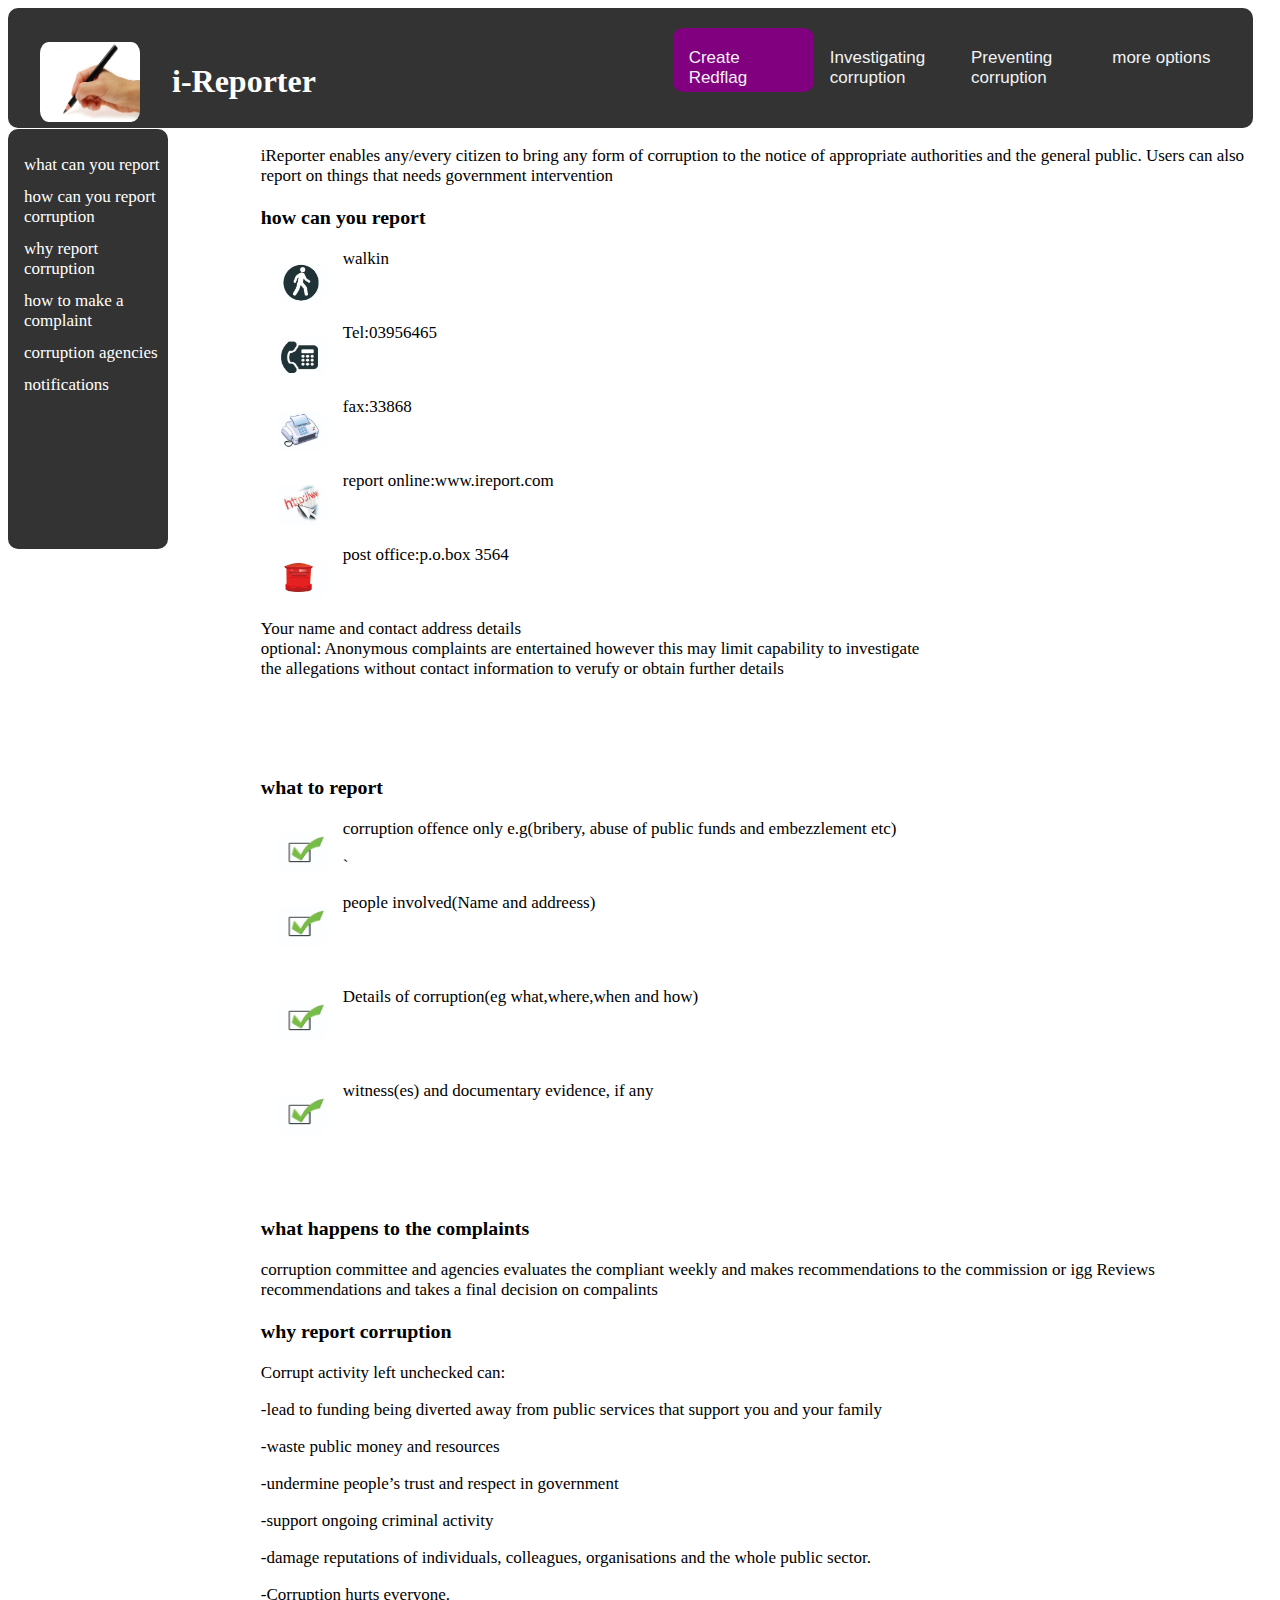
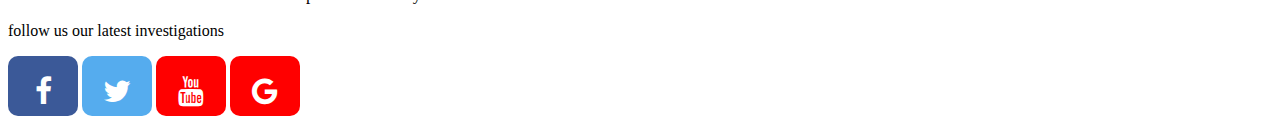
==== index.html @ 9420c34b "modify signup page" ====
<!DOCTYPE html>
<html>

<head>
    <meta name="viewport" content="width=device-width,initial-scale=1,maximum-scale=1,user-scalable-no">
    <meta http-equiv="X-UA-Compatible" content="IE=edge,chrome=1">
    <link rel="stylesheet" href="https://cdnjs.cloudflare.com/ajax/libs/font-awesome/4.7.0/css/font-awesome.min.css">
    <link rel="stylesheet" type="text/css" media="screen" href="css/styles.css" />
</head>
</header>
<div class="topnav" id="myTopnav">
        <img class="logo" src="images/hands.PNG" width="100px" height="80px">
        <h1 class="report">i-Reporter</h1>
        <a href="#" >more options</a>        
        <a href="#" >Preventing corruption</a>
        <a href="#">Investigating corruption</a>
        <a href="./Templates/signup.html" class="active">Create Redflag</a>
        <h1 class="corruption">Its our responsibility to fight corruption<br> REPORT IT!!!</h1>
      </div>
      

        <div class="sidenav">
                <a href="#">what can you report</a>
                <a href="#">how can you report corruption</a>
                <a href="#">why report corruption</a>
                <a href="#">how to make a complaint</a>
                <a href="#">corruption agencies</a>
                <a href="#">notifications</a>
              </div>
        <div class="ireporter" >   
                <p>iReporter enables any/every citizen to bring any form of corruption to
                    the notice of appropriate authorities and the general public. Users can also
                        report on things that needs government intervention
                </p>

            <h3>how can you report</h3> 
                    <p><img class="logo" src="images/walk.PNG" width="50px" height="40px">walkin</p>
                    <br><p><img class="logo" src="images/call.PNG" width="50px" height="40px">Tel:03956465</p>
                    <br><p><img class="logo" src="images/fax.PNG" width="50px" height="40px">fax:33868</p>
                    <br><p><img class="logo" src="images/online.PNG" width="50px" height="40px">report online:www.ireport.com</p>
                    <br><p><img class="logo" src="images/post.PNG" width="50px" height="40px"> post office:p.o.box 3564</p>
                    <br><p>Your name and contact address details<br>
                        optional: Anonymous complaints are entertained however this may limit capability to investigate <br>the 
                        allegations without contact information to verufy or obtain further details
                    </p>

                    
                <br><br><br><p><h3>what to report</h3> 
                    <p><img class="logo" src="images/tick.PNG" width="50px" height="40px">
                    corruption offence only e.g(bribery, abuse of public 
                    funds and embezzlement etc)</p>
                
                 `  <p><img class="logo" src="images/tick.PNG" width="50px" height="40px">
                    people involved(Name and addreess) </p>
                    
                    <br><br><p><img class="logo" src="images/tick.PNG" width="50px" height="40px">
                    Details of corruption(eg what,where,when and how) </p>
                    
                    <br><br><p><img class="logo" src="images/tick.PNG" width="50px" height="40px">
                    witness(es) and documentary evidence, if any</p> 
                 

                <br><br><br><br><h3>what happens to the complaints</h3> 
                <p>corruption committee and agencies evaluates the compliant weekly and makes recommendations to the commission or igg
                    Reviews recommendations and takes a final decision on compalints
                </p>
            <h3>why report corruption</h3>
            Corrupt activity left unchecked can:

                <p>-lead to funding being diverted away from public services that support you and your family</p>
                <p>-waste public money and resources</p>
                <p>-undermine people’s trust and respect in government</p>
                <p>-support ongoing criminal activity</p>
                <p>-damage reputations of individuals, colleagues, organisations and the whole public sector.</p>
                <p>-Corruption hurts everyone.</p>
        </div>
                
        <div class="media"></div>    
                <p >follow us our latest investigations</p> 
                <a href="#" class="fa fa-facebook"></a>
                <a href="#" class="fa fa-twitter"></a>
                <a href="#" class="fa fa-youtube"></a>
                <a href="#" class="fa fa-google"></a>
            </div>   
    </body>
</form>
</html>
---- css/styles.css ----
.topnav {
    background-color: #333;
    overflow: hidden;
    width: 96%;
    height: 80px;
    text-align: right;
    border-radius: 10px;
    padding: 20px 16px;
    color: white;
    
}
.topnav a {
    float: right;
    display: block;
    color: #f2f2f2;
    text-align: center;
    padding: 20px 16px;
    text-decoration: none;
    font-size: 17px;
    font-family: Arial, Helvetica, sans-serif;
    border-radius: 10px;
    width: 9%;
    height: 30%;
    text-align: initial;
}

.topnav a:hover {
    color: white;
    background-color: purple;
}

.active {
    color: white;
    background-color: purple;
}
.report{
    float: left;
    padding: 14px 16px;
    color: white;
}

.logo{
    float: left;
    padding: 14px 16px;
    border-radius: 25px;

}

.dropbtn {
    color: white;
    padding: 30px;
    font-size: 16px;
    border: none;

}
.dropdown {
    position: relative;
    display: inline-block;
}
.dropdown-content {
    display: none;
    position: absolute;
    background-color:white;
    width: 400px;
    height: 250px;
    border-radius: 30px;
    text-align: left;
    
}

.dropdown-content a {
    color: black;
    padding: 12px 16px;
    text-decoration: none;
    display: block;
    font-size: 17px;
}
.dropdown-content a:hover {
    background-color: purple;
}
.dropdown:hover .dropdown-content {
    display: block;
    background-color: purple;
}
.dropdown:hover .dropbtn {
    background-color: purple;
}

.corruption{
    float: left;
    padding: 150px 10px;
    color: white;
}


.sidenav {
    height: 400px; 
    width: 160px; 
    left: 0;
    background-color: #333; 
    padding-top: 20px;
    font-size: 5px;
    color: white;
    border-radius: 10px;
    margin-top: 1px;
    
}

.sidenav a {
    padding: 6px 8px 6px 16px;
    text-decoration: none;
    font-size: 17px;
    color: white;
    display: block;
}

.sidenav a:hover {
    color:white;
    background-color: purple;
}

@media screen and (max-height: 450px) {
    .sidenav {padding-top: 15px;}
    .sidenav a {font-size: 18px;}
}
 
.ireporter{
    float: right;
    margin-left: 20%;
    margin-top: -420px;
    font-size: 17px;
}


.fa {
    padding: 20px;
    font-size: 30px;
    width: 30px;
    height: 20px;
    text-align: center;
    text-decoration: none;
    border-radius: 10px;
    
}

.media{
   float: right;
}
.fa:hover {
    opacity: 0.7;
}
.fa-facebook {
    background: #3B5998;
    color: white;
}
.fa-twitter {
    background: #55ACEE;
    color: white;
}
.fa-youtube{
    background: red;
    color: white;

}
.fa-google{
    background: red;
    color: white;
}
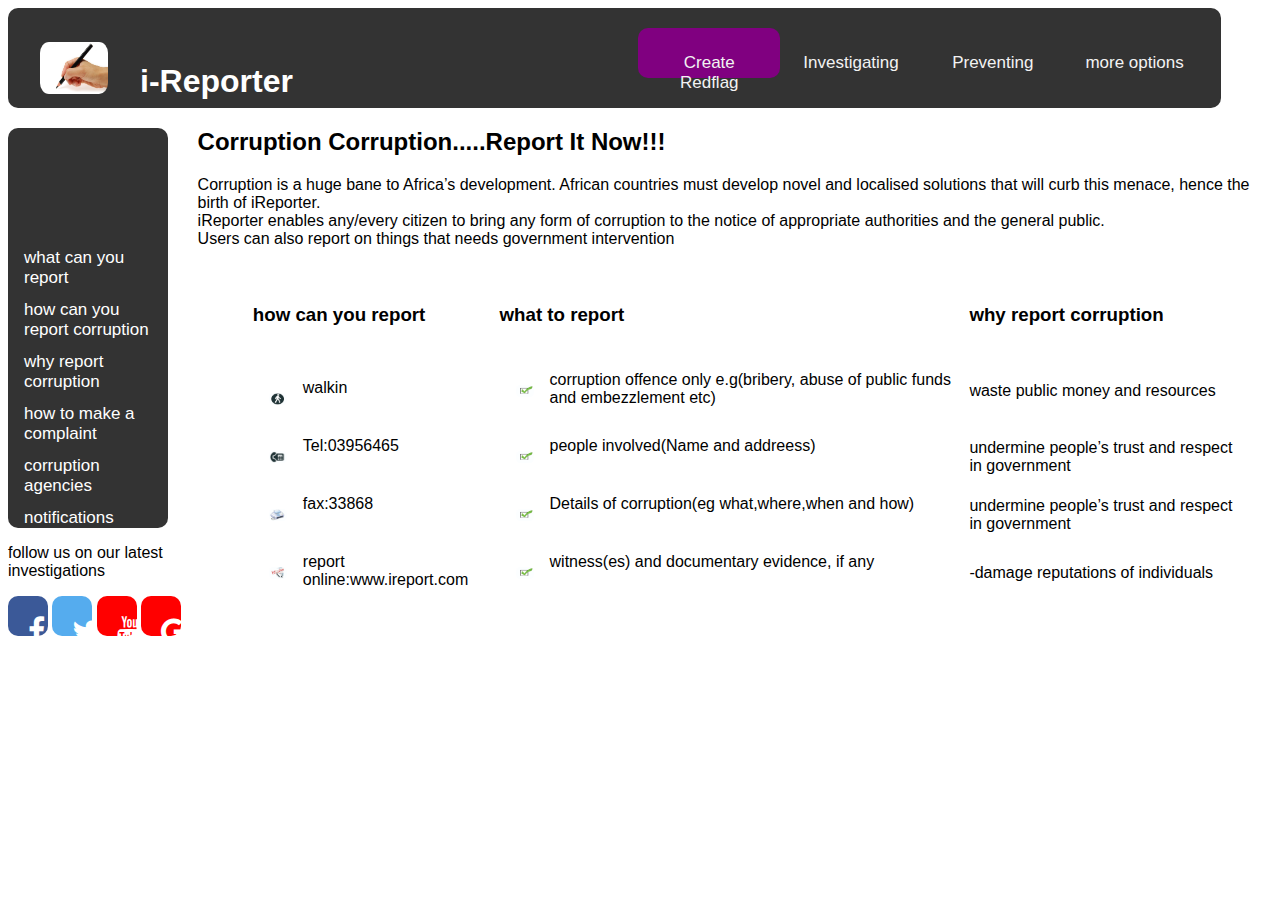
==== commit 67705ff9: "modify files" ====
--- a/index.html
+++ b/index.html
@@ -12,12 +12,18 @@
         <img class="logo" src="images/hands.PNG" width="100px" height="80px">
         <h1 class="report">i-Reporter</h1>
         <a href="#" >more options</a>        
-        <a href="#" >Preventing corruption</a>
-        <a href="#">Investigating corruption</a>
+        <a href="#" >Preventing </a>
+        <a href="#">Investigating </a>
         <a href="./Templates/signup.html" class="active">Create Redflag</a>
-        <h1 class="corruption">Its our responsibility to fight corruption<br> REPORT IT!!!</h1>
+
       </div>
-      
+      <div class="ireport">
+          <h2>Corruption Corruption.....Report It Now!!!</h2>
+          Corruption is a huge bane to Africa’s development. African countries must develop novel and localised solutions that will curb this menace, hence the birth of iReporter. 
+          <br>iReporter enables any/every citizen to bring any form of corruption to the notice of appropriate authorities and the general public.
+          <br> Users can also report on things that needs government intervention
+</div>
+
 
         <div class="sidenav">
                 <a href="#">what can you report</a>
@@ -27,62 +33,54 @@
                 <a href="#">corruption agencies</a>
                 <a href="#">notifications</a>
               </div>
-        <div class="ireporter" >   
-                <p>iReporter enables any/every citizen to bring any form of corruption to
-                    the notice of appropriate authorities and the general public. Users can also
-                        report on things that needs government intervention
-                </p>
+              <!-- <article> -->
+        
+            </head>
+            <body>
+        
 
-            <h3>how can you report</h3> 
-                    <p><img class="logo" src="images/walk.PNG" width="50px" height="40px">walkin</p>
-                    <br><p><img class="logo" src="images/call.PNG" width="50px" height="40px">Tel:03956465</p>
-                    <br><p><img class="logo" src="images/fax.PNG" width="50px" height="40px">fax:33868</p>
-                    <br><p><img class="logo" src="images/online.PNG" width="50px" height="40px">report online:www.ireport.com</p>
-                    <br><p><img class="logo" src="images/post.PNG" width="50px" height="40px"> post office:p.o.box 3564</p>
-                    <br><p>Your name and contact address details<br>
-                        optional: Anonymous complaints are entertained however this may limit capability to investigate <br>the 
-                        allegations without contact information to verufy or obtain further details
-                    </p>
+                <table>
+                  <tr>
+                    <th><h3>how can you report</h3> </th>
+                    <th><h3>what to report</h3> </th>
+                    <th><h3>why report corruption</h3></th>
+                  </tr>
+                  <tr>
+                    <td><p><img class="logo" src="images/walk.PNG" width="50px" height="40px">walkin</p></td>
+                    <td><img class="logo" src="images/tick.PNG" width="50px" height="40px">
+                        corruption offence only e.g(bribery, abuse of public 
+                        funds and embezzlement etc)</td>
+                    <td>waste public money and resources</td>
+                  </tr>
+                  <tr>
+                    <td><img class="logo" src="images/call.PNG" width="50px" height="40px">Tel:03956465</td>
+                    <td><img class="logo" src="images/tick.PNG" width="50px" height="40px">
+                        people involved(Name and addreess) </td>
+                    <td>undermine people’s trust and respect in government</td>
+                  </tr>
+                  <tr>
+                    <td><img class="logo" src="images/fax.PNG" width="50px" height="40px">fax:33868</td>
+                    <td><img class="logo" src="images/tick.PNG" width="50px" height="40px">
+                        Details of corruption(eg what,where,when and how)</td>
+                    <td>undermine people’s trust and respect in government</td>
+                  </tr>
+                  <tr>
+                    <td><img class="logo" src="images/online.PNG" width="50px" height="40px">report online:www.ireport.com</td>
+                    <td><img class="logo" src="images/tick.PNG" width="50px" height="40px">
+                        witness(es) and documentary evidence, if any</td>
+                    <td>-damage reputations of individuals</td>
+                </table>
+            </body>
+        <footer>
+                    <div class="media"></div>    
+                        <p >follow us on our latest investigations</p> 
+                        <a href="#" class="fa fa-facebook"></a>
+                        <a href="#" class="fa fa-twitter"></a>
+                        <a href="#" class="fa fa-youtube"></a>
+                        <a href="#" class="fa fa-google"></a>
+                    </div> 
+                </footer>
 
-                    
-                <br><br><br><p><h3>what to report</h3> 
-                    <p><img class="logo" src="images/tick.PNG" width="50px" height="40px">
-                    corruption offence only e.g(bribery, abuse of public 
-                    funds and embezzlement etc)</p>
-                
-                 `  <p><img class="logo" src="images/tick.PNG" width="50px" height="40px">
-                    people involved(Name and addreess) </p>
-                    
-                    <br><br><p><img class="logo" src="images/tick.PNG" width="50px" height="40px">
-                    Details of corruption(eg what,where,when and how) </p>
-                    
-                    <br><br><p><img class="logo" src="images/tick.PNG" width="50px" height="40px">
-                    witness(es) and documentary evidence, if any</p> 
-                 
-
-                <br><br><br><br><h3>what happens to the complaints</h3> 
-                <p>corruption committee and agencies evaluates the compliant weekly and makes recommendations to the commission or igg
-                    Reviews recommendations and takes a final decision on compalints
-                </p>
-            <h3>why report corruption</h3>
-            Corrupt activity left unchecked can:
-
-                <p>-lead to funding being diverted away from public services that support you and your family</p>
-                <p>-waste public money and resources</p>
-                <p>-undermine people’s trust and respect in government</p>
-                <p>-support ongoing criminal activity</p>
-                <p>-damage reputations of individuals, colleagues, organisations and the whole public sector.</p>
-                <p>-Corruption hurts everyone.</p>
-        </div>
-                
-        <div class="media"></div>    
-                <p >follow us our latest investigations</p> 
-                <a href="#" class="fa fa-facebook"></a>
-                <a href="#" class="fa fa-twitter"></a>
-                <a href="#" class="fa fa-youtube"></a>
-                <a href="#" class="fa fa-google"></a>
-            </div>   
-    </body>
 </form>
 </html>
 
--- a/css/styles.css
+++ b/css/styles.css
@@ -14,12 +14,12 @@
     display: block;
     color: #f2f2f2;
     text-align: center;
-    padding: 20px 16px;
+    /* padding: 20px 16px; */
     text-decoration: none;
     font-size: 17px;
     font-family: Arial, Helvetica, sans-serif;
     border-radius: 10px;
-    width: 9%;
+    width: 12%;
     height: 30%;
     text-align: initial;
 }
@@ -86,23 +86,14 @@
     background-color: purple;
 }
 
-.corruption{
-    float: left;
-    padding: 150px 10px;
-    color: white;
-}
-
-
 .sidenav {
     height: 400px; 
-    width: 160px; 
-    left: 0;
+    width: 160px;
     background-color: #333; 
-    padding-top: 20px;
     font-size: 5px;
     color: white;
     border-radius: 10px;
-    margin-top: 1px;
+    margin-top: 20px;
     
 }
 
@@ -119,18 +110,11 @@
     background-color: purple;
 }
 
-@media screen and (max-height: 450px) {
+/* @media screen and (max-height: 450px) {
     .sidenav {padding-top: 15px;}
     .sidenav a {font-size: 18px;}
 }
- 
-.ireporter{
-    float: right;
-    margin-left: 20%;
-    margin-top: -420px;
-    font-size: 17px;
-}
-
+ */
 
 .fa {
     padding: 20px;
@@ -165,4 +149,124 @@
 .fa-google{
     background: red;
     color: white;
-}+}
+* {
+    box-sizing: border-box;
+}
+
+body {
+    font-family: Arial, Helvetica, sans-serif;
+    background-color: white;
+}
+
+header {
+    background-color: #666;
+    padding: 30px;
+    text-align: center;
+    font-size: 35px;
+    color: white;
+}
+
+
+.topnav {
+    background-color: #333;
+    overflow: hidden;
+    width: 96%;
+    height: 100px;
+    border-radius: 10px;
+}
+.ireport{
+    float: right;
+    margin-left: 15%;
+}
+
+.logo{
+    float: left;
+    padding: 14px 16px;
+    border-radius: 25px;
+
+}
+
+.topnav a {
+    float: right;
+    display: block;
+    color: #f2f2f2;
+    text-align: center;
+    padding: 25px 16px;
+    text-decoration: none;
+    font-size: 17px;
+}
+.topnav a:hover {
+    background-color:purple;
+    color: white;
+    border-radius: 10px;
+}
+
+.active {
+    background-color: purple;
+    color: white;
+    border-radius: 10px;
+}
+
+.topnav .icon {
+    display: none;
+}
+
+.container {
+    padding: 2px 16px;
+
+}
+
+
+  table {
+    font-family: arial, sans-serif;
+    width: 80%;
+    float:right;
+    margin-top: -20%;
+    border-radius: 10px;
+    margin-right: 18px;
+}
+
+td, th {
+    text-align: left;
+    padding: 8px;
+}
+
+
+@media screen and (max-width: 600px) {
+    .col-25, .col-75, input[type=submit] {
+      width: 100%;
+      margin-top: 0;
+    }
+  }
+
+@media (max-width: 600px) {
+    nav, article {
+        width: 100%;
+        height: auto;
+    }
+}
+
+@media screen and (max-width: 600px) {
+    .column {
+        width: 100%;
+    }
+}
+
+@media screen and (max-height: 450px) {
+    .sidenav {padding-top: 15px;}
+    .sidenav a {font-size: 18px;}
+}
+
+@media (max-width: 600px) {
+    nav, article {
+        width: 100%;
+        height: auto;
+    }
+}
+
+@media screen and (max-width: 600px) {
+    .column {
+        width: 100%;
+    }
+}
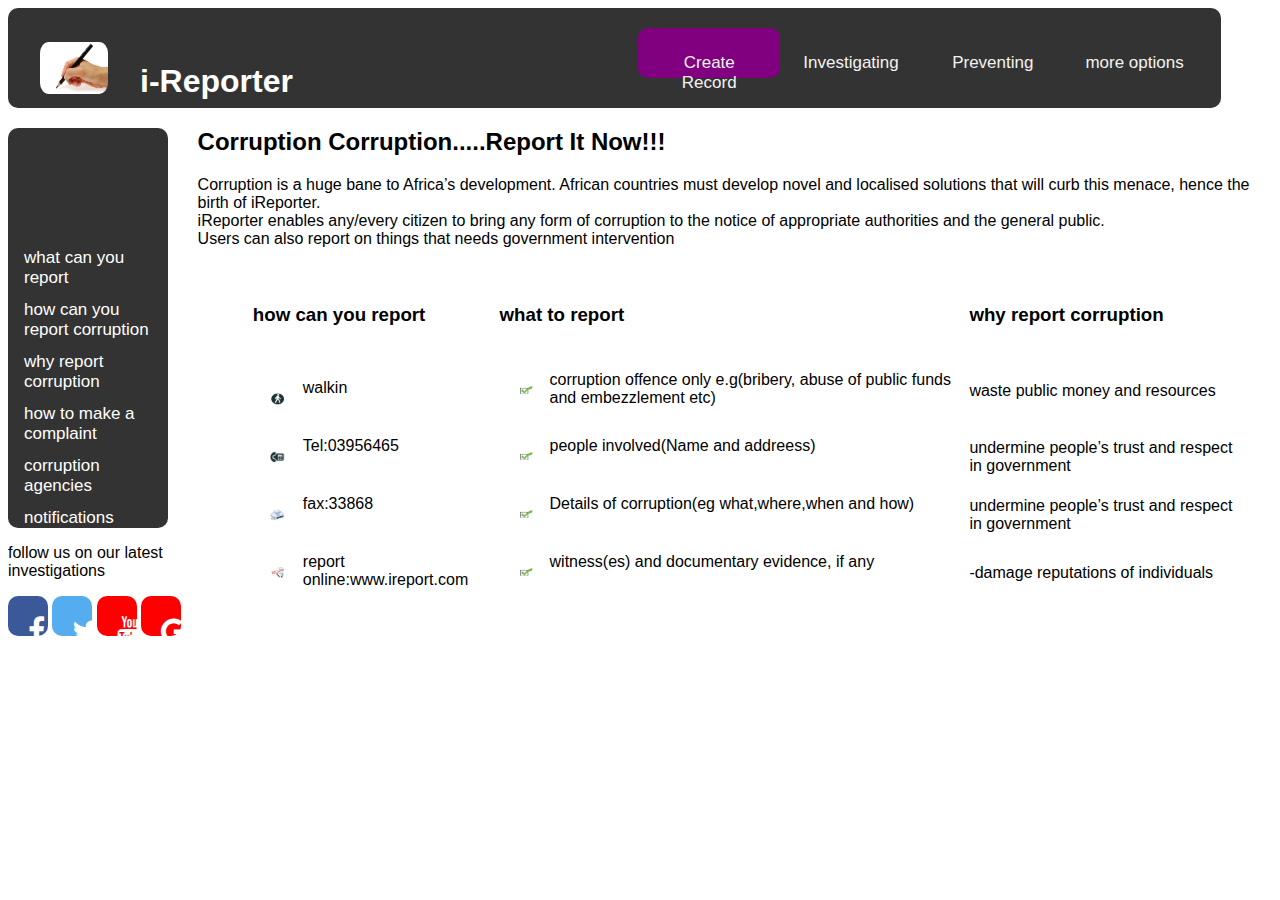
==== commit bb24f3e9: "modify all files" ====
--- a/index.html
+++ b/index.html
@@ -14,7 +14,7 @@
         <a href="#" >more options</a>        
         <a href="#" >Preventing </a>
         <a href="#">Investigating </a>
-        <a href="./Templates/signup.html" class="active">Create Redflag</a>
+        <a href="./Templates/signin.html" class="active">Create Record</a>
 
       </div>
       <div class="ireport">
--- a/css/styles.css
+++ b/css/styles.css
@@ -110,11 +110,6 @@
     background-color: purple;
 }
 
-/* @media screen and (max-height: 450px) {
-    .sidenav {padding-top: 15px;}
-    .sidenav a {font-size: 18px;}
-}
- */
 
 .fa {
     padding: 20px;
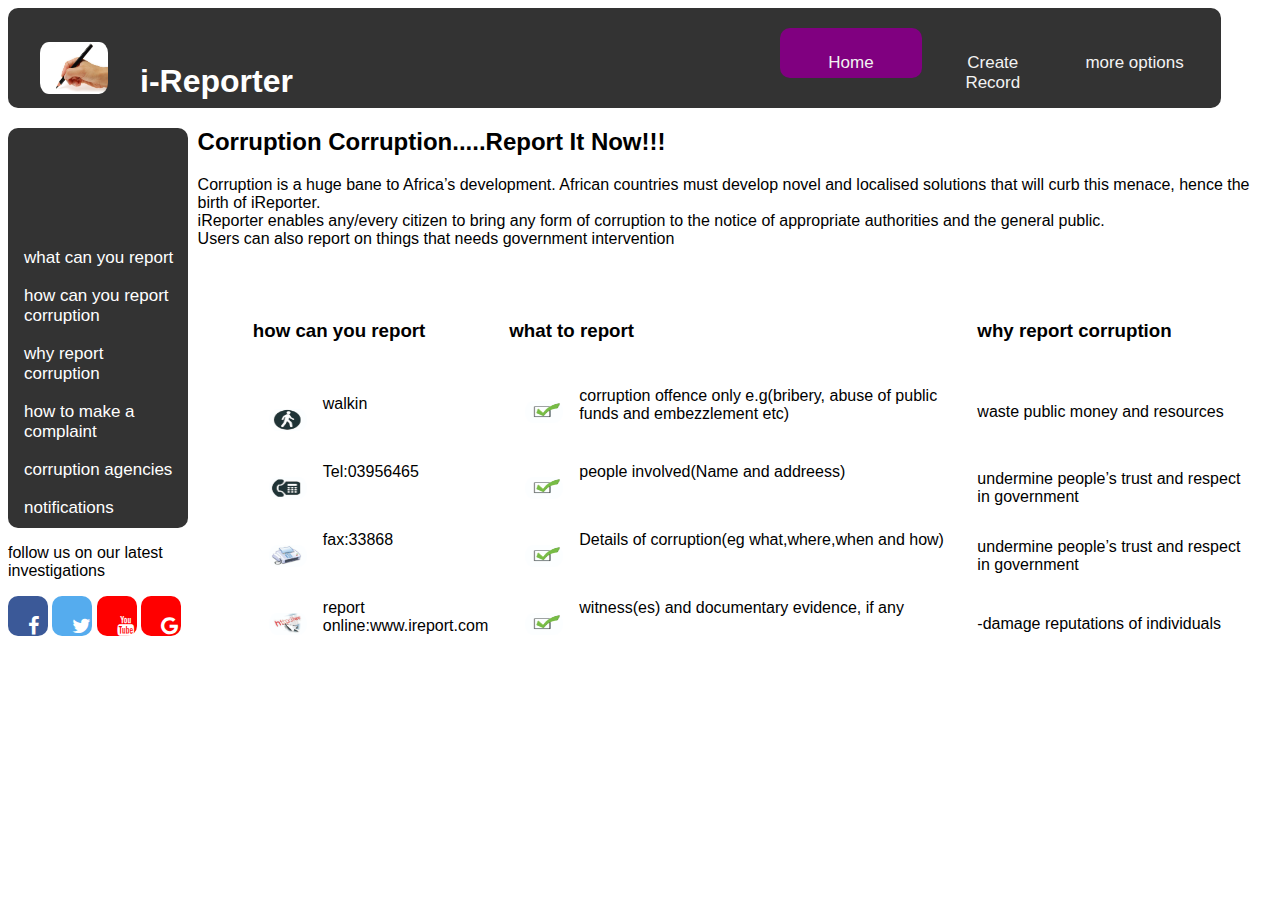
==== commit 1f0e5eaf: "Add README.md file" ====
--- a/index.html
+++ b/index.html
@@ -12,9 +12,10 @@
         <img class="logo" src="images/hands.PNG" width="100px" height="80px">
         <h1 class="report">i-Reporter</h1>
         <a href="#" >more options</a>        
-        <a href="#" >Preventing </a>
-        <a href="#">Investigating </a>
-        <a href="./Templates/signin.html" class="active">Create Record</a>
+        <!-- <a href="#" >Preventing </a>
+        <a href="#">Investigating </a> -->
+        <a href="./Templates/signin.html" >Create Record</a>
+        <a href="#" class="active">Home</a> 
 
       </div>
       <div class="ireport">
@@ -27,14 +28,13 @@
 
         <div class="sidenav">
                 <a href="#">what can you report</a>
-                <a href="#">how can you report corruption</a>
-                <a href="#">why report corruption</a>
-                <a href="#">how to make a complaint</a>
-                <a href="#">corruption agencies</a>
-                <a href="#">notifications</a>
+                <br><a href="#">how can you report corruption</a>
+                <br><a href="#">why report corruption</a>
+                <br><a href="#">how to make a complaint</a>
+                <br><a href="#">corruption agencies</a>
+                <br><a href="#">notifications</a>
               </div>
-              <!-- <article> -->
-        
+              
             </head>
             <body>
         
@@ -46,32 +46,32 @@
                     <th><h3>why report corruption</h3></th>
                   </tr>
                   <tr>
-                    <td><p><img class="logo" src="images/walk.PNG" width="50px" height="40px">walkin</p></td>
-                    <td><img class="logo" src="images/tick.PNG" width="50px" height="40px">
+                    <td><p><img class="logo" src="images/walk.PNG" width="70px" height="50px">walkin</p></td>
+                    <td><img class="logo" src="images/tick.PNG" width="70px" height="50px">
                         corruption offence only e.g(bribery, abuse of public 
                         funds and embezzlement etc)</td>
                     <td>waste public money and resources</td>
                   </tr>
                   <tr>
-                    <td><img class="logo" src="images/call.PNG" width="50px" height="40px">Tel:03956465</td>
-                    <td><img class="logo" src="images/tick.PNG" width="50px" height="40px">
+                    <td><img class="logo" src="images/call.PNG" width="70px" height="50px">Tel:03956465</td>
+                    <td><img class="logo" src="images/tick.PNG" width="70px" height="50px">
                         people involved(Name and addreess) </td>
                     <td>undermine people’s trust and respect in government</td>
                   </tr>
                   <tr>
-                    <td><img class="logo" src="images/fax.PNG" width="50px" height="40px">fax:33868</td>
-                    <td><img class="logo" src="images/tick.PNG" width="50px" height="40px">
+                    <td><img class="logo" src="images/fax.PNG" width="70px" height="50px">fax:33868</td>
+                    <td><img class="logo" src="images/tick.PNG" width="70px" height="50px">
                         Details of corruption(eg what,where,when and how)</td>
                     <td>undermine people’s trust and respect in government</td>
                   </tr>
                   <tr>
-                    <td><img class="logo" src="images/online.PNG" width="50px" height="40px">report online:www.ireport.com</td>
-                    <td><img class="logo" src="images/tick.PNG" width="50px" height="40px">
+                    <td><img class="logo" src="images/online.PNG" width="70px" height="50px">report online:www.ireport.com</td>
+                    <td><img class="logo" src="images/tick.PNG" width="70px" height="50px">
                         witness(es) and documentary evidence, if any</td>
                     <td>-damage reputations of individuals</td>
                 </table>
             </body>
-        <footer>
+        <foot>
                     <div class="media"></div>    
                         <p >follow us on our latest investigations</p> 
                         <a href="#" class="fa fa-facebook"></a>
@@ -79,8 +79,12 @@
                         <a href="#" class="fa fa-youtube"></a>
                         <a href="#" class="fa fa-google"></a>
                     </div> 
-                </footer>
-
+                </foot>
+<footer>
+   
+    
+</footer>
 </form>
 </html>
 
+
--- a/css/styles.css
+++ b/css/styles.css
@@ -46,49 +46,10 @@
 
 }
 
-.dropbtn {
-    color: white;
-    padding: 30px;
-    font-size: 16px;
-    border: none;
-
-}
-.dropdown {
-    position: relative;
-    display: inline-block;
-}
-.dropdown-content {
-    display: none;
-    position: absolute;
-    background-color:white;
-    width: 400px;
-    height: 250px;
-    border-radius: 30px;
-    text-align: left;
-    
-}
-
-.dropdown-content a {
-    color: black;
-    padding: 12px 16px;
-    text-decoration: none;
-    display: block;
-    font-size: 17px;
-}
-.dropdown-content a:hover {
-    background-color: purple;
-}
-.dropdown:hover .dropdown-content {
-    display: block;
-    background-color: purple;
-}
-.dropdown:hover .dropbtn {
-    background-color: purple;
-}
 
 .sidenav {
     height: 400px; 
-    width: 160px;
+    width: 180px;
     background-color: #333; 
     font-size: 5px;
     color: white;
@@ -113,9 +74,9 @@
 
 .fa {
     padding: 20px;
-    font-size: 30px;
-    width: 30px;
-    height: 20px;
+    font-size: 20px;
+    width: 1px;
+    height: 10px;
     text-align: center;
     text-decoration: none;
     border-radius: 10px;
@@ -227,7 +188,6 @@
     padding: 8px;
 }
 
-
 @media screen and (max-width: 600px) {
     .col-25, .col-75, input[type=submit] {
       width: 100%;
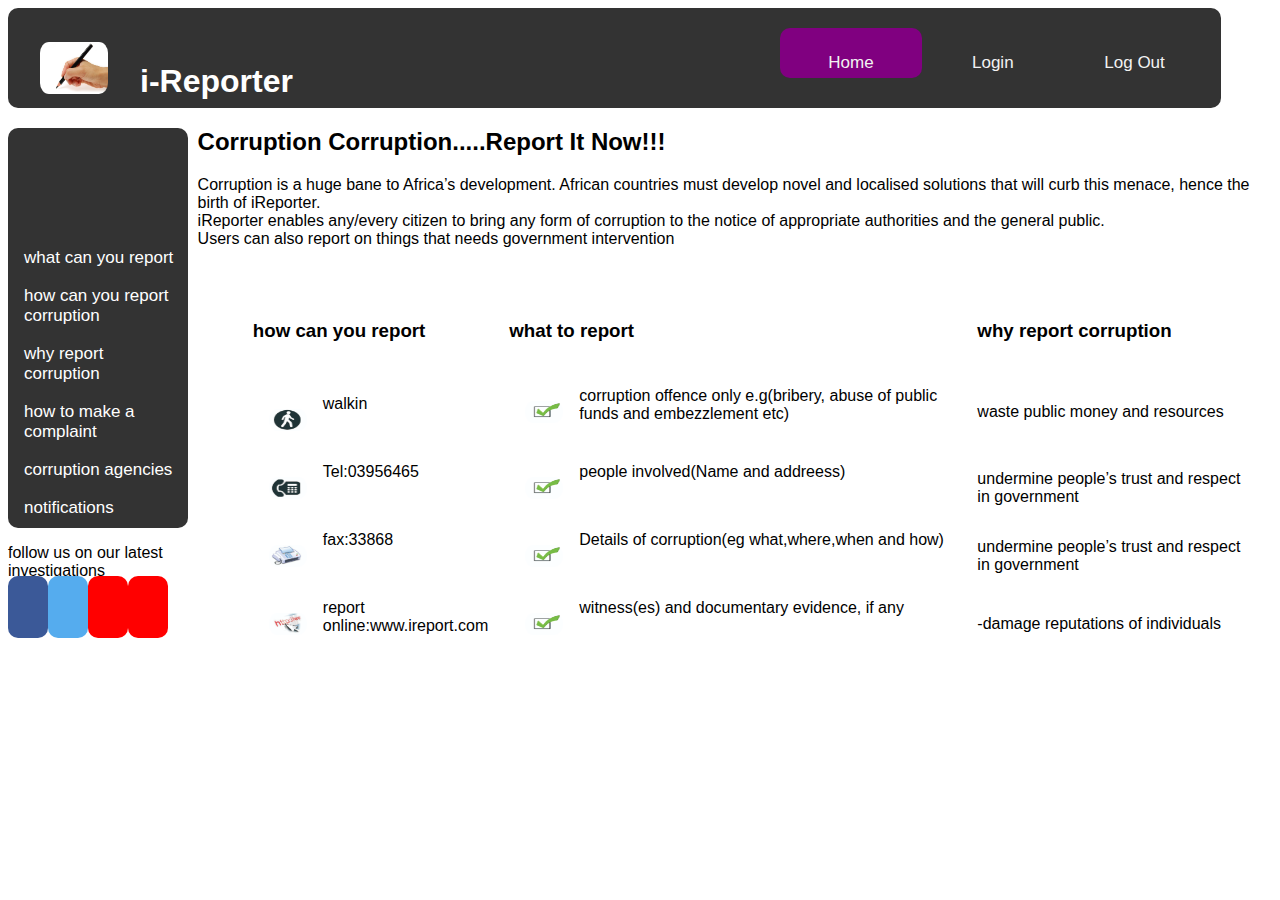
==== commit 56f82670: "modify files" ====
--- a/index.html
+++ b/index.html
@@ -4,17 +4,14 @@
 <head>
     <meta name="viewport" content="width=device-width,initial-scale=1,maximum-scale=1,user-scalable-no">
     <meta http-equiv="X-UA-Compatible" content="IE=edge,chrome=1">
-    <link rel="stylesheet" href="https://cdnjs.cloudflare.com/ajax/libs/font-awesome/4.7.0/css/font-awesome.min.css">
     <link rel="stylesheet" type="text/css" media="screen" href="css/styles.css" />
 </head>
 </header>
 <div class="topnav" id="myTopnav">
         <img class="logo" src="images/hands.PNG" width="100px" height="80px">
         <h1 class="report">i-Reporter</h1>
-        <a href="#" >more options</a>        
-        <!-- <a href="#" >Preventing </a>
-        <a href="#">Investigating </a> -->
-        <a href="./Templates/signin.html" >Create Record</a>
+        <a href="#" >Log Out</a>        
+        <a href="./Templates/signin.html" >Login</a>
         <a href="#" class="active">Home</a> 
 
       </div>
--- a/css/styles.css
+++ b/css/styles.css
@@ -14,7 +14,6 @@
     display: block;
     color: #f2f2f2;
     text-align: center;
-    /* padding: 20px 16px; */
     text-decoration: none;
     font-size: 17px;
     font-family: Arial, Helvetica, sans-serif;
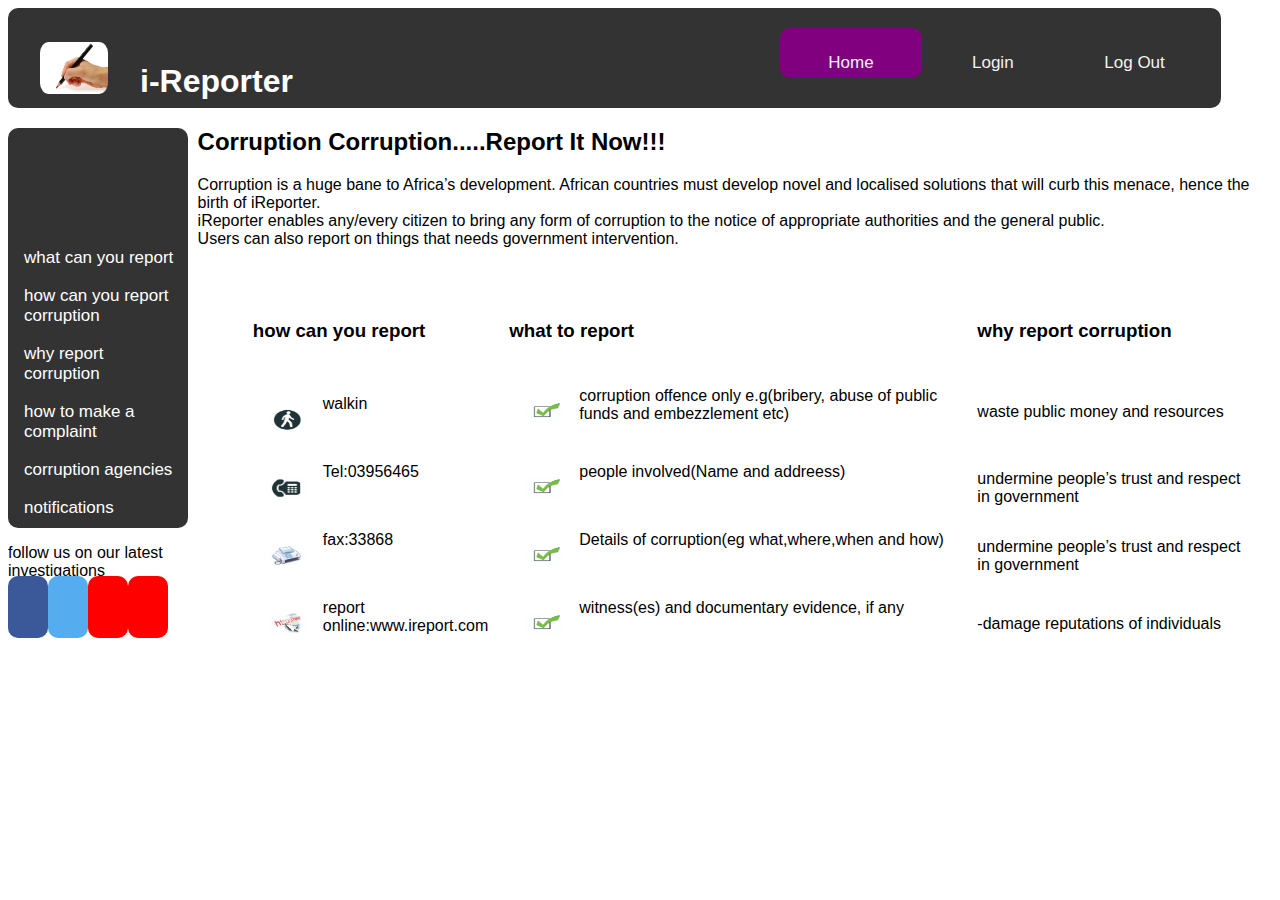
==== commit 883f7828: "modify index file" ====
--- a/index.html
+++ b/index.html
@@ -19,7 +19,7 @@
           <h2>Corruption Corruption.....Report It Now!!!</h2>
           Corruption is a huge bane to Africa’s development. African countries must develop novel and localised solutions that will curb this menace, hence the birth of iReporter. 
           <br>iReporter enables any/every citizen to bring any form of corruption to the notice of appropriate authorities and the general public.
-          <br> Users can also report on things that needs government intervention
+          <br> Users can also report on things that needs government intervention.
 </div>
 
 
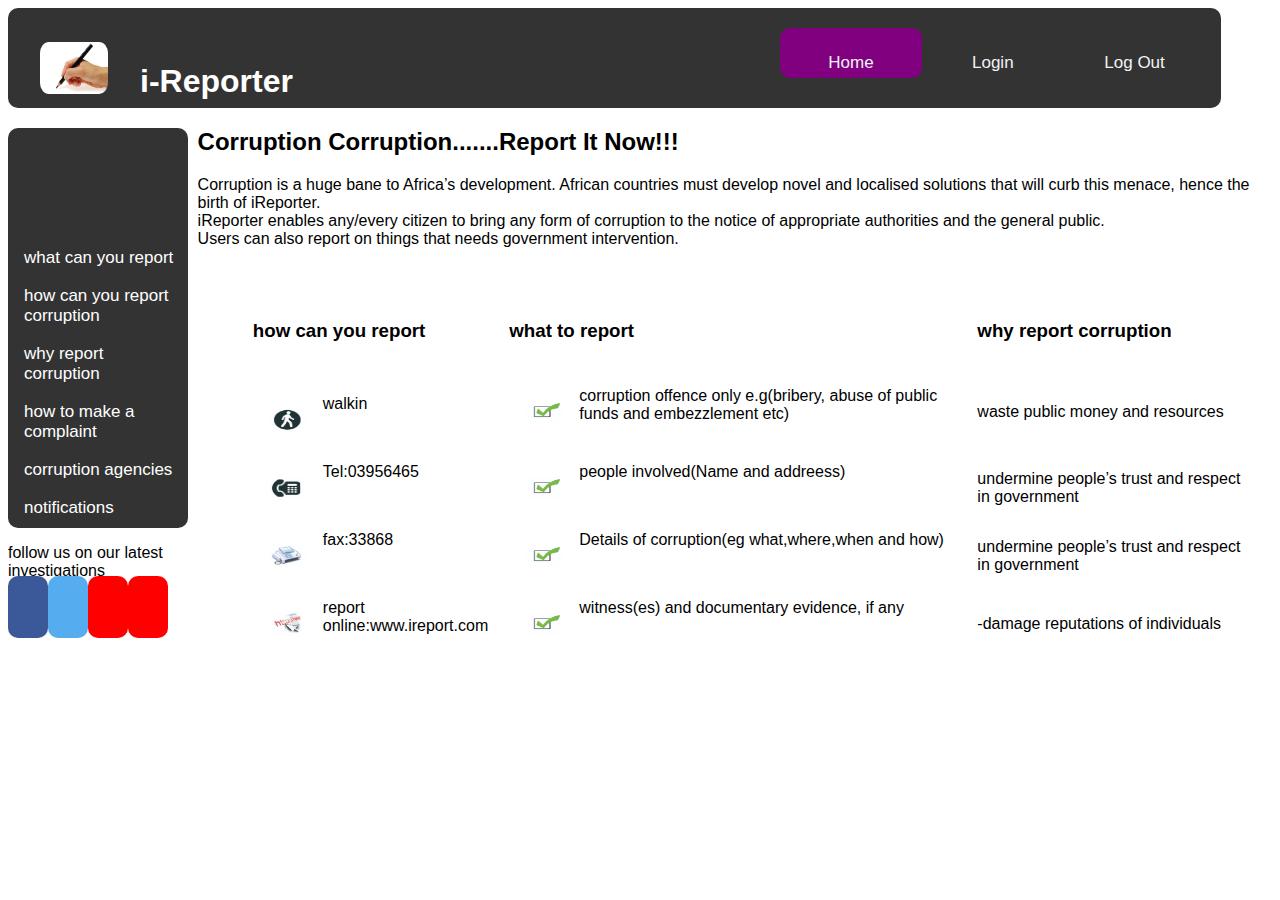
==== commit 314064c9: "modify file" ====
--- a/index.html
+++ b/index.html
@@ -16,7 +16,7 @@
 
       </div>
       <div class="ireport">
-          <h2>Corruption Corruption.....Report It Now!!!</h2>
+          <h2>Corruption Corruption.......Report It Now!!!</h2>
           Corruption is a huge bane to Africa’s development. African countries must develop novel and localised solutions that will curb this menace, hence the birth of iReporter. 
           <br>iReporter enables any/every citizen to bring any form of corruption to the notice of appropriate authorities and the general public.
           <br> Users can also report on things that needs government intervention.
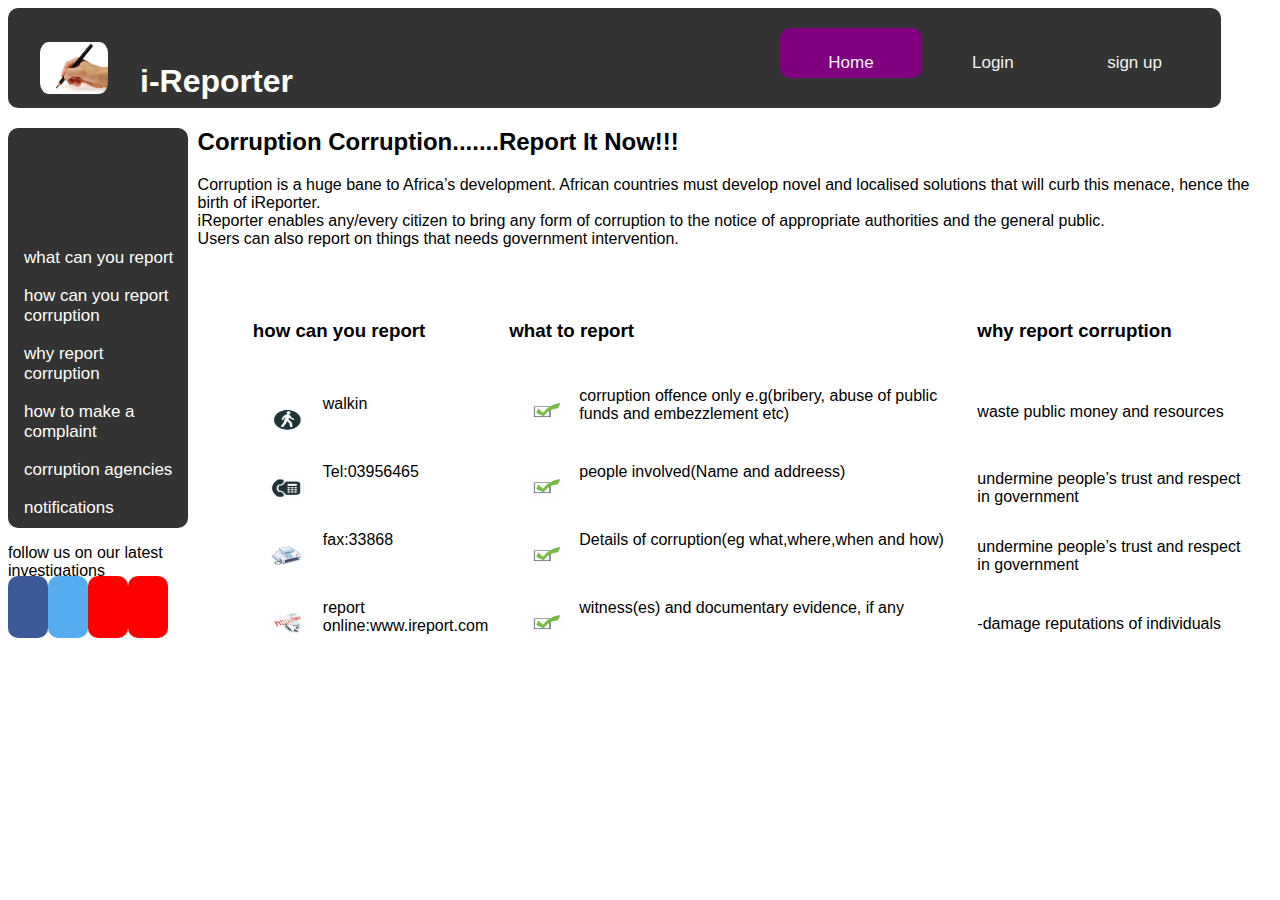
==== commit ce5f9ab5: "modify files" ====
--- a/index.html
+++ b/index.html
@@ -10,7 +10,7 @@
 <div class="topnav" id="myTopnav">
         <img class="logo" src="images/hands.PNG" width="100px" height="80px">
         <h1 class="report">i-Reporter</h1>
-        <a href="#" >Log Out</a>        
+        <a href="./Templates/signup.html" >sign up </a>        
         <a href="./Templates/signin.html" >Login</a>
         <a href="#" class="active">Home</a> 
 
